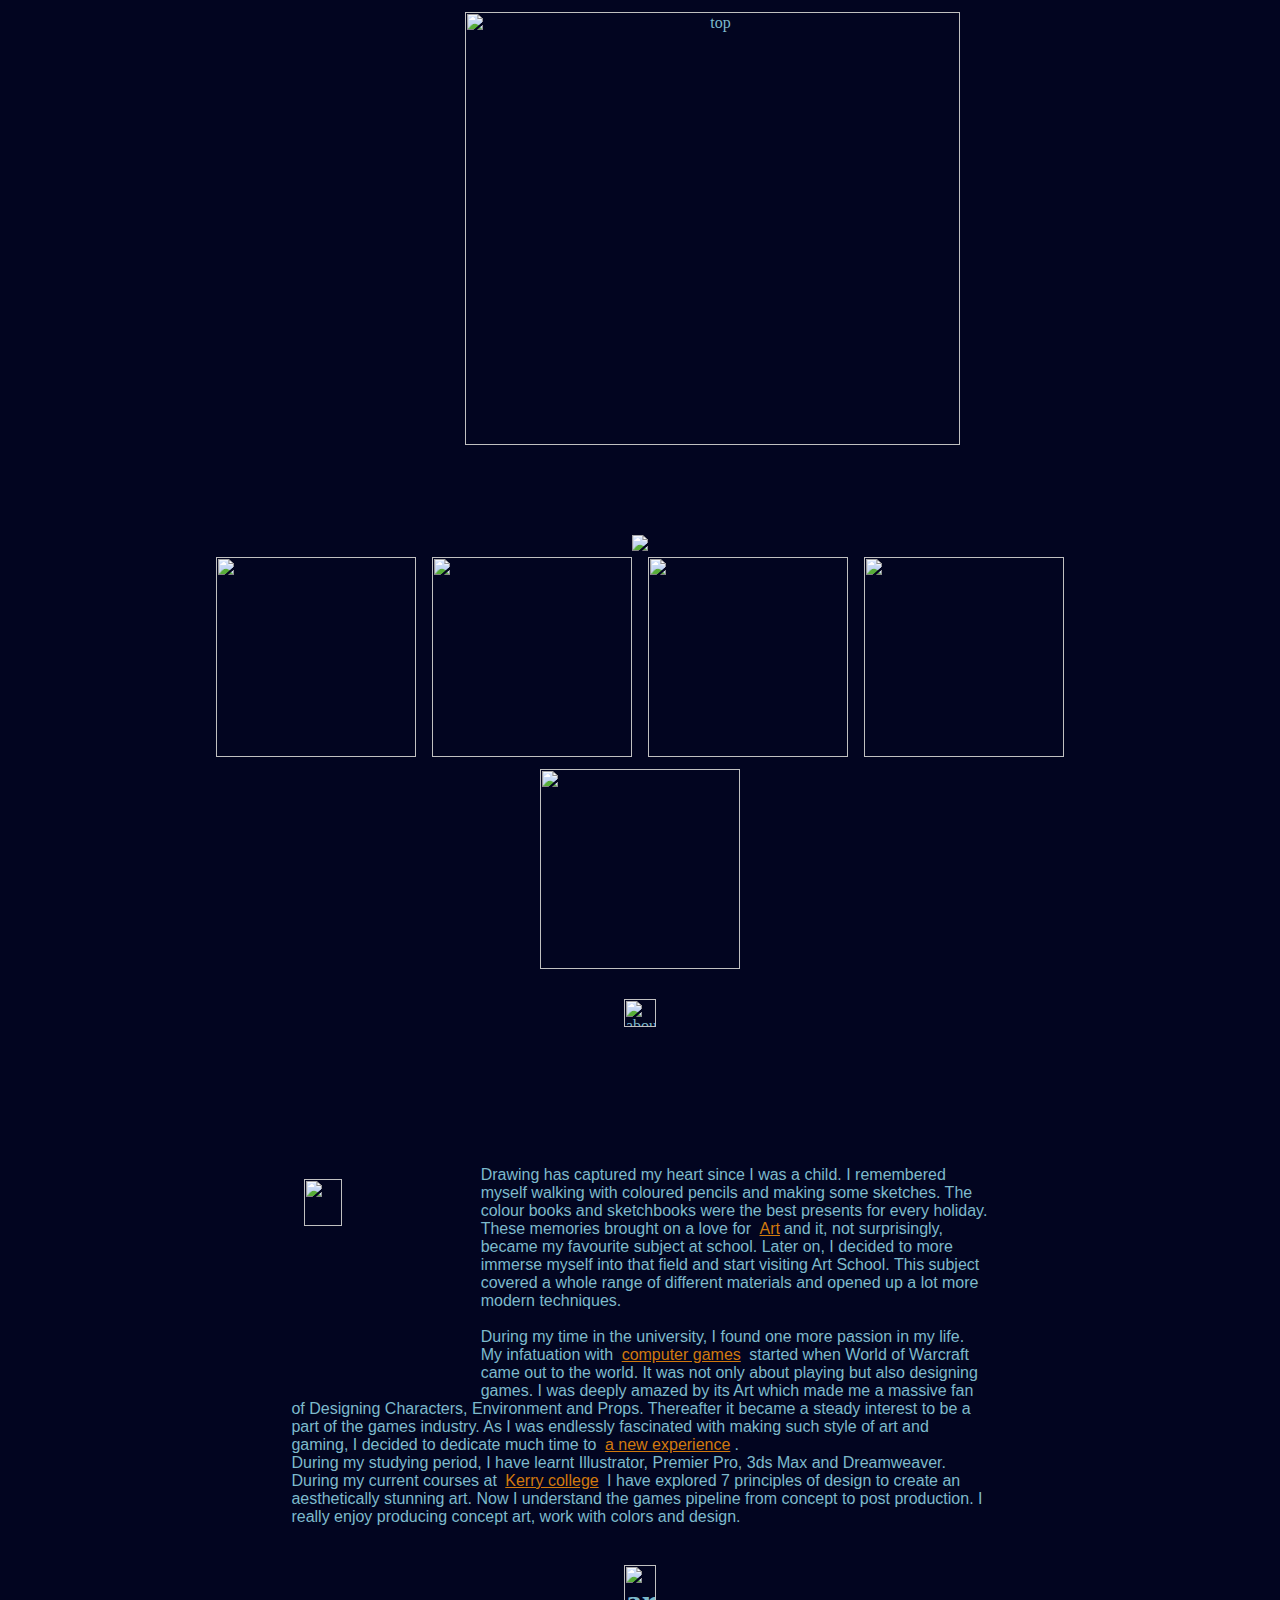
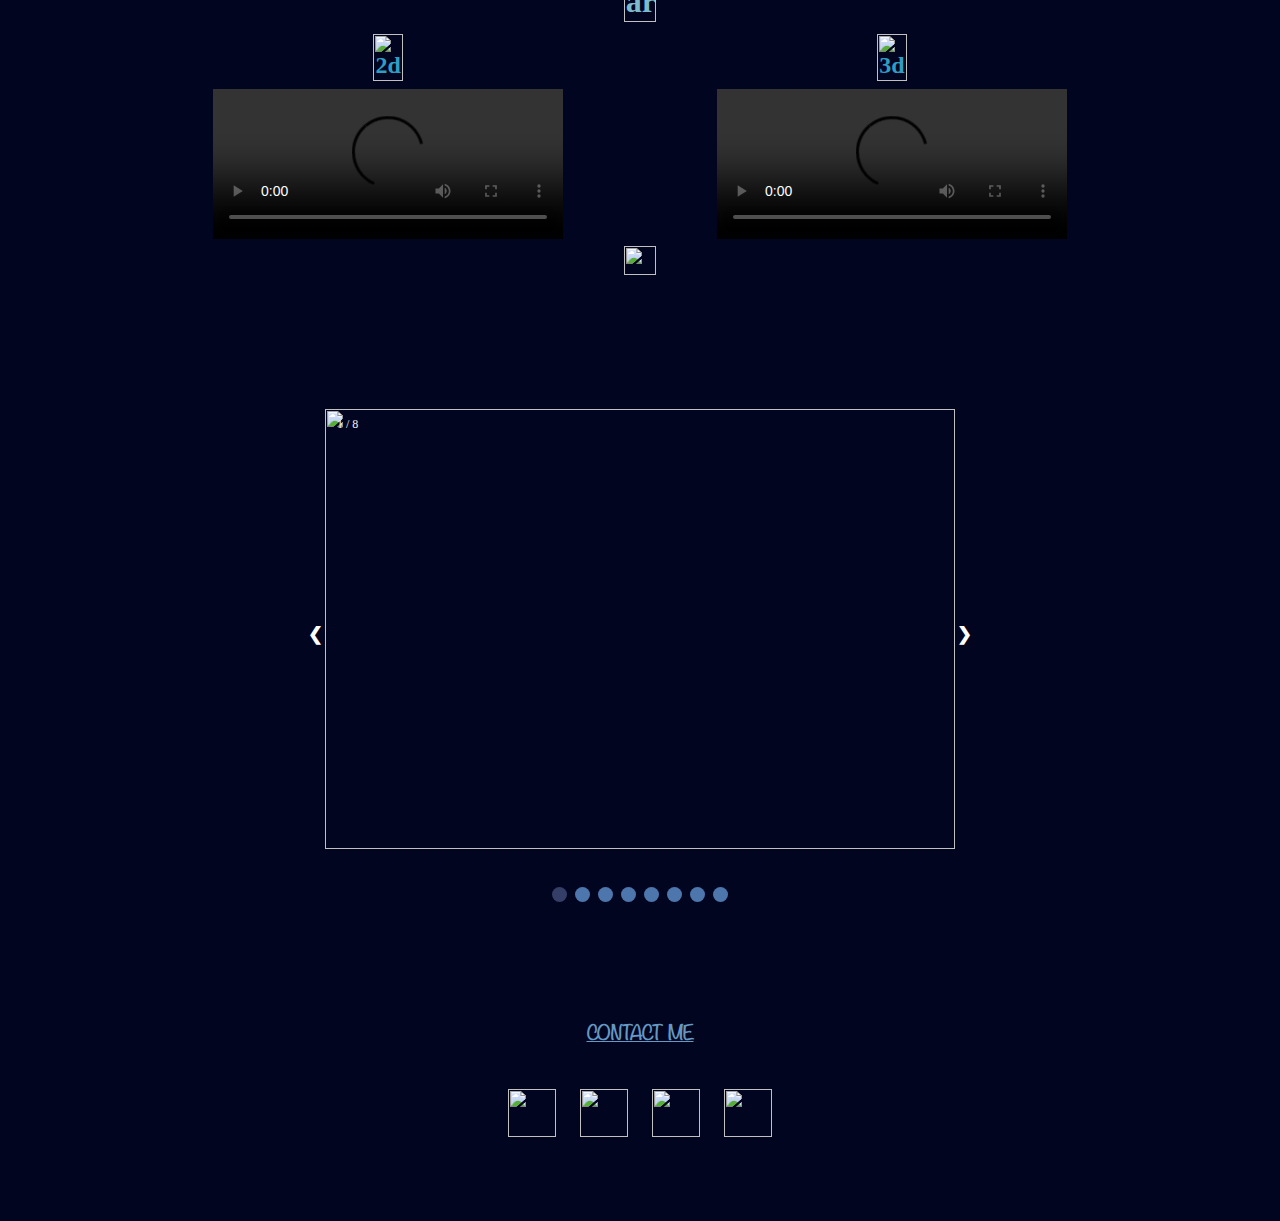
==== index.html @ ebd1fc22 "Add files via upload" ====
<html>
	<head>
		<link rel="stylesheet" type="text/css" href="style/style.css"/>  
	</head>
	
	<body> 
	
		<header>
			<img  class="headerimg" src="images/top.png" alt="top" >
			
			<div class="logodiv">
				<img src="images/Logofinal.png" class="center" >
			</div>
				
			<div class="navigation">	
				<nav>
					<ul>
						<li><a href="index.html" target="_blank">
							<img class="navimg" src="images/pic.png"></a>
						</li>
						<li><a href="experiencepage.html">
							<img class="navimg" src="./images/exp.png" ></a>
						</li>
						<li><a href="gamepage.html">
							<img class="navimg" src="./images/pic4.png" ></a>
						</li>
						<li><a href="https://www.behance.net/yulialysen5825" target="blank">
							<img class="navimg" src="./images/pic5.png" ></a>
						</li>
						<li><a href="college.html" target="_blank">
							<img class="navimg" src="images/pic2.png"></a></li>
					</ul>
				</nav>
			</div>
		</header>
		

	
<main>
	
	<section>
		<header align="center">
		  <img src="images/newabout.png" alt="aboutme" align="center" style="width:18%">
		</header>
		
	  <article class="article1">
		    <img src="images/photo.jpg"></img>
               <p>
			   Drawing has captured my heart since I was a child. I remembered myself walking with coloured pencils and making some sketches. The colour books and sketchbooks were the best presents for every holiday. These memories brought on a love for <a href="https://www.behance.net/yulialysen5825" target="_blank">Art</a>and it, not surprisingly, became my favourite subject at school. Later on, I decided to more immerse myself into that field and start visiting Art School.  This subject covered a whole range of different materials and opened up a lot more modern techniques.<br/><br/>
			   During my time in the university, I found one more passion in my life. My infatuation with <a href="gamepage.html">computer games</a> started when World of Warcraft came out to the world. It was not only about playing but also designing games. I was deeply amazed by its Art which made me a massive fan of Designing Characters, Environment and Props. Thereafter it became a steady interest to be a part of the games industry. As I was endlessly fascinated with making such style of art and gaming, I decided to dedicate much time to <a href="experiencepage.html">a new experience</a>.<br/>
			   During my studying period, I have learnt Illustrator, Premier Pro, 3ds Max and Dreamweaver. During my current courses at <a href="college.html">Kerry college</a> I have explored 7 principles of design to create an aesthetically stunning art. Now I understand the games pipeline from concept to post production. I really enjoy producing concept art, work with colors and design.<br/><br/>
			  
			</p>
     </article>
		
	</section>
	
		
		<div class="tcentre">
	<table class="videotableclass">
		<tr>
			<th></th>
			<th></th>
		</tr>
		<tr>
			<th colspan="2">
				<h1><img src="images/newcreation.png" alt="art" align="center" style="width:18%"></h1>
			</th>
		</tr>
		<tr>
            <th >			
               <h2><img src="images/new2dart.png" alt="2d" align="center" style="width:25%"></h2>  
			</th>
			<th >
			  <h2><img src="images/new3dart.png" alt="3d" align="center" style="width:25%"></h2>
			</th>
		</tr>
		
		<tr>
            <td >
			   <video class="video1" controls >			
               		<source src="images/Portfolio3.mp4" type="video/mp4">
				</video>
			</td>
			<td width="50%" >				
				<video class="video2" controls >					
					<source src="images/Project2.mp4" type="video/mp4">
				</video>
            </td>
		</tr>
	</table>

		
		
	
	<header class="goblinart" align="center">	
		  <img src="images/newgameart.png" style="width:18%">
	 </header>

		
<!-- Slideshow container -->
<div class="slideshow-container">

  <!-- Full-width images with number and caption text -->
  	<div class="mySlides fade" style="width: 90%; margin-left: auto; margin-right: auto;">
    <div class="numbertext" id="postera4">1 / 8</div>
    <img src="images/poster.png" >
  </div>

  <div class="mySlides fade" style="width: 100%; margin-left: auto; margin-right: auto;">
    <div class="numbertext">2 / 8</div>
    <img src="images/gameimg1.png" >
  </div>

  <div class="mySlides fade" style="width: 90%; margin-left: auto; margin-right: auto;">
    <div class="numbertext">3 / 8</div>
    <img src="images/gameimg2.png" >
  </div>
		
  <div class="mySlides fade" style="width: 100%; margin-left: auto; margin-right: auto;">
    <div class="numbertext">4 / 8</div>
    <img src="images/G3.jpg" >
  </div>
		
  <div class="mySlides fade" style="width: 90%; margin-left: auto; margin-right: auto;">
    <div class="numbertext">5 / 8</div>
    <img src="images/G9.png" >
  </div>
		
  <div class="mySlides fade" style="width: 90%; margin-left: auto; margin-right: auto;">
    <div class="numbertext">6 / 8</div>
    <img src="images/G8.jpg" >
  </div>

  <div class="mySlides fade" style="width: 90%; margin-left: auto; margin-right: auto;">
    <div class="numbertext">7 / 8</div>
    <img src="images/G4.jpg" >
  </div>
		
  <div class="mySlides fade" style="width: 90%; margin-left: auto; margin-right: auto;">
    <div class="numbertext">8 / 8</div>
    <img src="images/env4.png" >
  </div>
		
  
		
  <!-- Next and previous buttons -->
  <a class="prev" onclick="plusSlides(-1)">&#10094;</a>
  <a class="next" onclick="plusSlides(1)">&#10095;</a>

</div> <!-- end slideshow containter div-->
<br>

<!-- The dots/circles -->
<div style="text-align:center">
  <span class="dot" onclick="currentSlide(1)"></span>
  <span class="dot" onclick="currentSlide(2)"></span>
  <span class="dot" onclick="currentSlide(3)"></span>
  <span class="dot" onclick="currentSlide(4)"></span>
  <span class="dot" onclick="currentSlide(5)"></span>
  <span class="dot" onclick="currentSlide(6)"></span>
  <span class="dot" onclick="currentSlide(7)"></span>
  <span class="dot" onclick="currentSlide(8)"></span>
 
</div>
	
			
</main>

<footer>
	 
		 <h3>CONTACT ME</h3>
		
	<address>
		<nav>
	       <ul>
			<a href="https://www.artstation.com/yulialysenko8/" target="_blank">
				<img src="images/artstationicon.png"></a>
				
		    <a href="https://www.instagram.com/juls_illust/" target="_blank">
			<img src="images/instaicon.png"></a>
				
			<a href="https://t.me/JuliiaLy" target="_blank">
			<img src="images/telegram.png"></a>
				
		    <a href="mailto:yulialysenko7@gmail.com" target="_blank">
		 <img src="images/icon3.png"></a>
		</ul>
	</nav>
 </address>

</footer>
		
</body>
</html>
			
	
<script>

let slideIndex = 1;
showSlides(slideIndex);

// Next/previous controls
function plusSlides(n) {
  showSlides(slideIndex += n);
}

// Thumbnail image controls
function currentSlide(n) {
  showSlides(slideIndex = n);
}

function showSlides(n) {
  let i;
  let slides = document.getElementsByClassName("mySlides");
  let dots = document.getElementsByClassName("dot");
  if (n > slides.length) {slideIndex = 1}
  if (n < 1) {slideIndex = slides.length}
  for (i = 0; i < slides.length; i++) {
    slides[i].style.display = "none";
  }
  for (i = 0; i < dots.length; i++) {
    dots[i].className = dots[i].className.replace(" active", "");
  }
  slides[slideIndex-1].style.display = "block";
  dots[slideIndex-1].className += " active";
}
</script>
---- style/style.css ----
html, body, h1, h2, ul, li, a, p,
article, header, main, nav, section {
	padding: 2px;
	margin: 2px;
}

*{
	/*border: 3px solid red;*/
}


body{
	/*font-family: noteWorthy, sans-serif;*/
	background-color:#020520;
	color:#7dbacc;
	max-width: 80%;
	margin-left: auto;
	margin-right: auto;
	
}
body header{
	/*border: 3px solid red;*/
}
.headerimg{
	
	/*border: 3px solid red;*/
	z-index: -10;
	text-align: center;
	width: 70%;
	margin-left: auto;
	margin-right: auto;
	position: relative;
	left: 14rem;
}

.logodiv{
	/*border: 3px solid red;*/
	text-align: center;
	z-index: 3;
	position: relative;
	top: -6rem;
}

.article1 h1 img{
	text-align: center;
	float: none;
	width: 20%;
}

.article1{
	width: 70%;
	margin-left: auto;
	margin-right: auto;
	
}

#aboutme a:hover{
	z-index: -10;
   	padding: 20px;
	background-color:#945aaf;	
	
}

#aboutme a:active{
	font-color:#945aaf;
}

.article1 img{
	width:23%;
	float: left;
	margin: 10px;
	padding:5px;
}

.article1 p{
	font-family:"Gill Sans", "Gill Sans MT", "Myriad Pro", "DejaVu Sans Condensed", Helvetica, Arial, "sans-serif";
	padding: 0px;
	color:#7dbacc;
	
}

.article1 a:link{
	color:#D1790E;
}

.article1 a:visited{
	text-decoration:underline;
	text-decoration:overline;
	color:#D1790E;
}

.article1 a:hover{
	text-decoration:underline;
	text-decoration:overline;
	background-color:#945aaf;
	color:#f8cdea;
	
}

.article1 a:active{
	color:#D1790E;
}



	

main{
	/*width: 100%;
	float: left;*/
	margin-top: 6px;
	
}

.navigation ul {
  list-style-type: none;
  padding: 0;
  margin-top: -100px;
}

.navigation ul li {
  display: inline-block;
}

.navigation ul li a {
  display: inline-block;
}

.navimg{
  display: block;
  width: 12.5rem;
  height: 12.5rem;
}


table h2{
	color:#2E9EC5;
	position:center;
}


ul a{
	font-size:large;
	display:center;
	padding:0;
	text-decoration:none;
	color:#945aaf;
	display:inline;
}

.navigation ul a:hover{
	background-color:#945aaf;		
}


table{
	position:center;
}

table{
	border:none;
	padding:none;
	width:100%;
	position:center;
	text-align: center;
}

.tcentre {
	margin-left: auto;
	margin-right: auto;
}

.video1{
	width: 70%;
	margin-left: auto;
	margin-right: auto;
	text-align: center;

}

.video2{
	width: 70%;
	margin-left: auto;
	margin-right: auto;
	text-align: center;
}


.center h1,h2,ul{
	text-align:center;
			
}

.goblinart img{
	width: 30%;
}



footer{
	margin: 30px;
	clear: both;
	padding: 30px 5px;	
	text-align: center;
	border-radius: 2rem;
	line-height:0.5;
	
}

footer h3{
	color:#6598c2;
	text-decoration: underline;
	font-family: noteWorthy, sans-serif;
	padding:20px;
	
	
	
}

footer ul a img{
	display:inline;
	text-align:center;
	width:3rem;
	padding:0.5rem;
	
	
	
}


.slideshow-container{
	
	max-width: 700px;
	height: 440px;
  	position: relative;
	margin: auto;
}



/* Hide the images by default */
.mySlides {
	display: none;
	
  }


  /* Next & previous buttons */
  .prev, .next {
	  
	cursor: pointer;
	position: absolute;
	top: 50%;
	width: auto;
	margin-top: -22px;
	padding: 16px;
	color: white;
	font-weight: bold;
	font-size: 18px;
	transition: 0.6s ease;
	border-radius: 0 3px 3px 0;
	user-select: none;
  }
  
  /* Position the "next button" to the right */
  .next {
	right: 0;
	border-radius: 3px 0 0 3px;
  }
  
  /* On hover, add a black background color with a little bit see-through */
  .prev:hover, .next:hover {
	background-color: rgba(0,0,0,0.8);
  }
  
  /* Caption text */
  .text {
	color: #f2f2f2;
	font-size: 15px;
	padding: 8px 12px;
	position: absolute;
	bottom: 8px;
	width: 100%;
	text-align: center;
  }
  
  /* Number text (1/3 etc) */
  .numbertext {
	color: #f2f2f2;
	font-size: 12px;
	padding: 8px 12px;
	position: absolute;
	top: 0;
  }
  
  /* The dots/bullets/indicators */
  .dot {
	cursor: pointer;
	height: 15px;
	width: 15px;
	margin: 20px 2px;
	background-color: #4D76AC;
	border-radius: 50%;
	display: inline-block;
	transition: background-color 0.6s ease;
  }
  
  .active, .dot:hover {
	background-color:#343E66;
  }
  
  /* Fading animation */
  .fade {
	animation-name: fade;
	animation-duration: 1.5s;
  }
  
  @keyframes fade {
	from {opacity: .4}
	to {opacity: 1}
  }

  @font-face {
  font-family: noteWorthy;
  src: url(../font/Noteworthy-Lt.ttf);
}

  
.gameimg{
	width:100%;
	text-align:center;
}

.logolink{
	width:100%;
	text-align:center;
}


.one section header img{
    border-radius:25px;
    text-align:center;
}

.article3 img{
	float: left;
	width: 30%;
	padding:10px;
}

.article3 p{
	font-family:"Gill Sans", "Gill Sans MT", "Myriad Pro", "DejaVu Sans Condensed", Helvetica, Arial, "sans-serif";
	padding: 5px;
	color:#7dbacc;
}


.article3 a:link{
	color:#D1790E;
}

.article3 a:visited{
	text-decoration:underline;
	text-decoration:overline;
	color:#D1790E;
}

.article3 a:hover{
	text-decoration:underline;
	text-decoration:overline;
	background-color:#945aaf;
	color:#f8cdea;
	
}

.article3 a:active{
	color:#D1790E;
}


.article2 h2{
	background-color:#7FABE9;
	border-radius:25px;
	color:#D1790E;
	font-family: noteWorthy, sans-serif;
}
.article2 img{
	float: left;
	width: 13%;
	padding:10px;
}

.article2{
	width: 100%;
	margin-left: auto;
	margin-right: auto;
	text-align:center;
}

.article header{
	font-family: noteWorthy, sans-serif;
}

.article2 p{
	font-family:"Gill Sans", "Gill Sans MT", "Myriad Pro", "DejaVu Sans Condensed", Helvetica, Arial, "sans-serif";
	padding: 5px;
	color:#7dbacc;
	text-align: left;
}

iframe{
	padding:10px;
}

.article4{
	width: 100%;
	margin-left: auto;
	margin-right: auto;
	text-align:center;
}
.article4 img{
	float: left;
	width: 10%;
	padding:10px;
}

.article4 p{
	font-family:"Gill Sans", "Gill Sans MT", "Myriad Pro", "DejaVu Sans Condensed", Helvetica, Arial, "sans-serif";
	padding: 5px;
	color:#7dbacc;
	text-align: left;
}
.article4 h2{
	background-color:#7FABE9;
	border-radius:25px;
	color:#103C6F;
	font-family: noteWorthy, sans-serif;
}


.article4 header a:link{
	color:#D1790E;
}

.article4 header a:visited{
	text-decoration:underline;
	text-decoration:overline;
	color:#D1790E;
}

.article4 header a:hover{
	text-decoration:underline;
	text-decoration:overline;
	background-color:#945aaf;
	color:#f8cdea;
	
}

.article4 header a:active{
	color:#D1790E;
}


.article5{
	width: 100%;
	margin-left: auto;
	margin-right: auto;
	text-align:center;
}
.article5 img{
	float: left;
	width: 10%;
	padding:10px;
}

.article5 p{
	font-family:"Gill Sans", "Gill Sans MT", "Myriad Pro", "DejaVu Sans Condensed", Helvetica, Arial, "sans-serif";
	padding: 5px;
	color:#7dbacc;
	text-align: left;
}
.article5 h2{
	background-color:#7FABE9;
	border-radius:25px;
	font-family: noteWorthy, sans-serif;
}

.article5 header a:link{
	color:#D1790E;
}

.article5 header a:visited{
	text-decoration:underline;
	text-decoration:overline;
	color:#D1790E;
}

.article5 header a:hover{
	text-decoration:underline;
	text-decoration:overline;
	background-color:#945aaf;
	color:#f8cdea;
	
}

.article5 header a:active{
	color:#D1790E;
}


.article6{
	width: 100%;
	margin-left: auto;
	margin-right: auto;
	text-align:center;
}
.article6 img{
	float: left;
	width: 10%;
	padding:10px;
}

.article6 p{
	font-family:"Gill Sans", "Gill Sans MT", "Myriad Pro", "DejaVu Sans Condensed", Helvetica, Arial, "sans-serif";
	padding: 5px;
	color:#7dbacc;
	text-align: left;
}
.article6 h2{
	background-color:#7FABE9;
	border-radius:25px;
	font-family: noteWorthy, sans-serif;
}

.article6 header a:link{
	color:#D1790E;
}

.article6 header a:visited{
	text-decoration:underline;
	text-decoration:overline;
	color:#D1790E;
}

.article6 header a:hover{
	text-decoration:underline;
	text-decoration:overline;
	background-color:#945aaf;
	color:#f8cdea;
	
}

.article6 header a:active{
	color:#D1790E;
}
#3d a:hover{
	z-index: -10;
   	padding: 20px;
	background-color:#945aaf;	
	
}

#3d a:active{
	font-color:#945aaf;
}


.slideshow-container{
	
	max-width: 700px;
	height: 440px;
  	position: relative;
	margin: auto;
}

a. whatsapp-link {
  text-decoration: none; /* remove underline */
  display:inline-block;
}


.mySlides img{
	width: 100%;
}
 
/*
.mySlides img[src="images/shelf.jpg"] {
  width: 100%;  
}

.mySlides img[src="images/lamp.jpg"] {
  width: 100%;  
}


.mySlides img[src="images/gameimg2.png"] {
  width: 100%;  
}

.mySlides img[src="images/G3.jpg"] {
  width: 100%;  
 
}

.mySlides img[src="images/G9.png"] {
  width: 100%;
 
}

.mySlides img[src="images/G8.jpg"] {
  width: 100%;
 
}

.mySlides img[src="images/G4.jpg"] {
  width: 100%;
 
}

.mySlide img[src="images/env4.png"] {
  width: 100%;
 
}*/
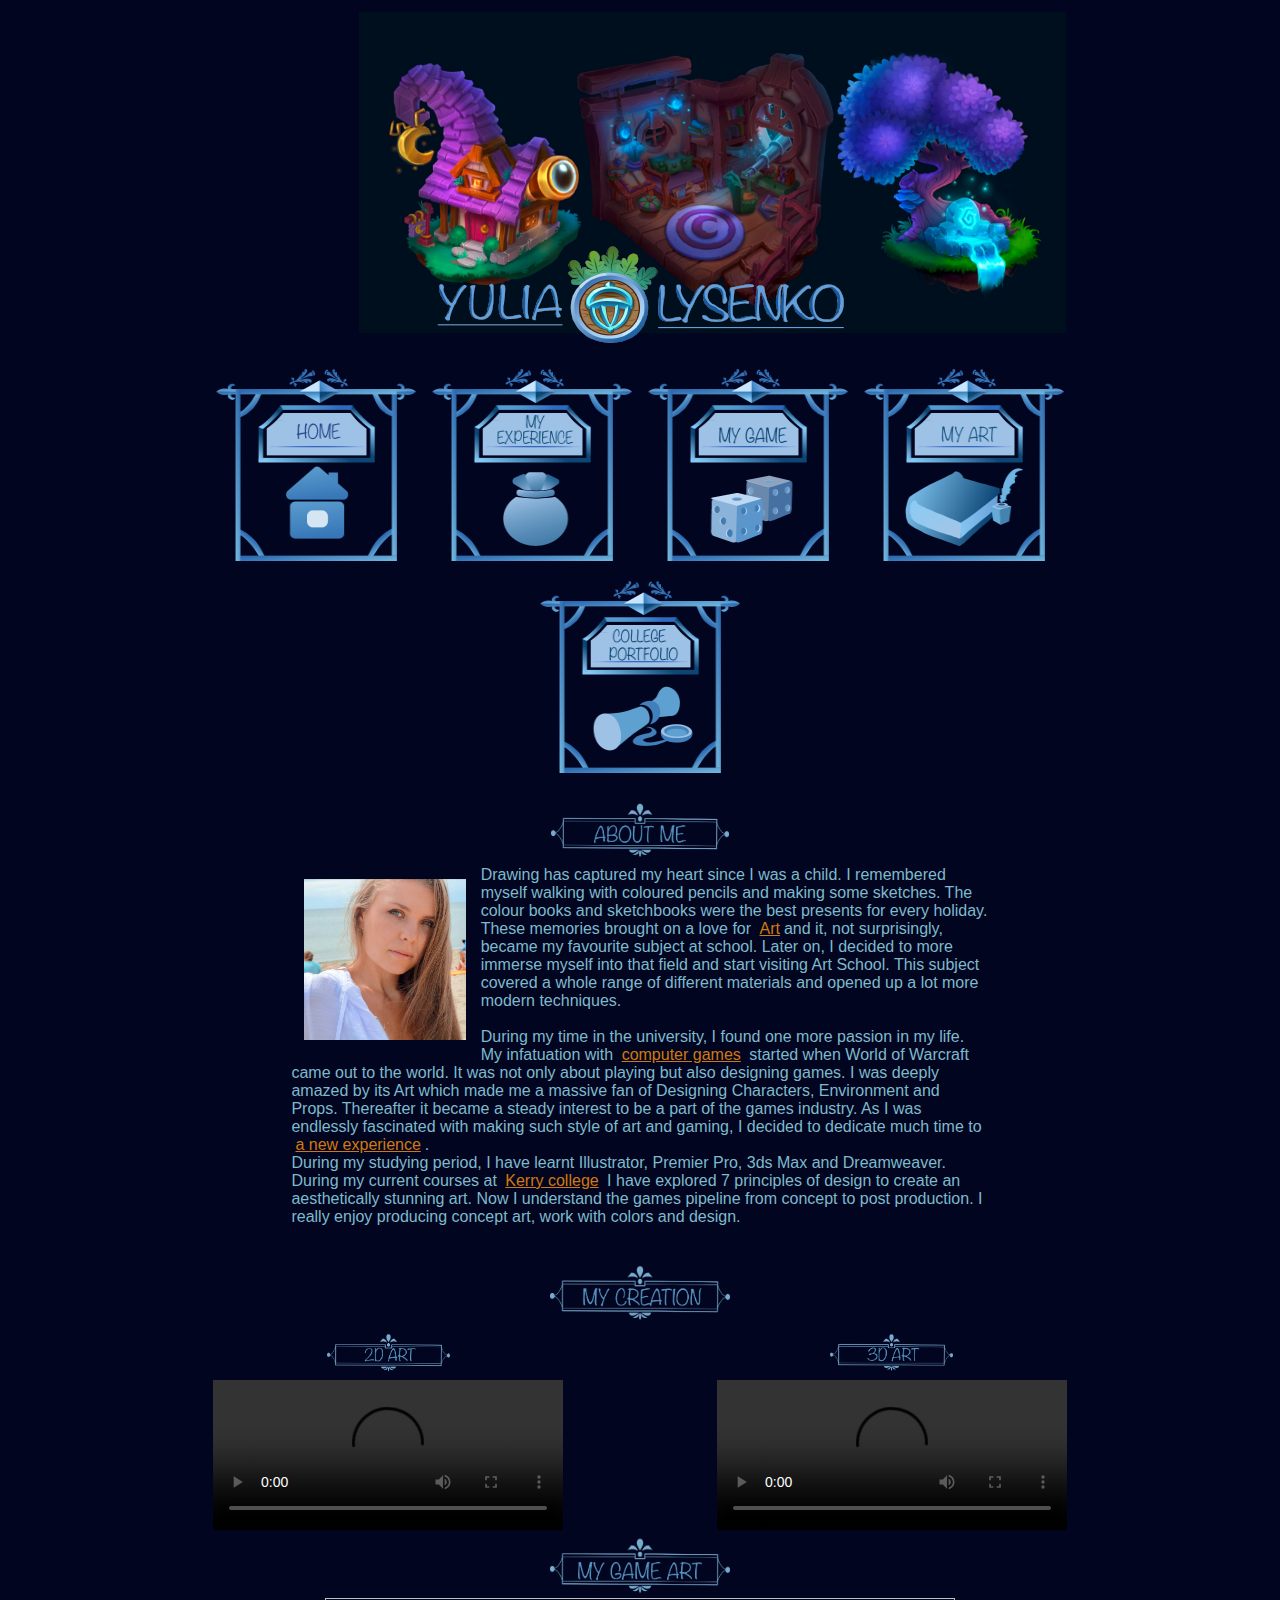
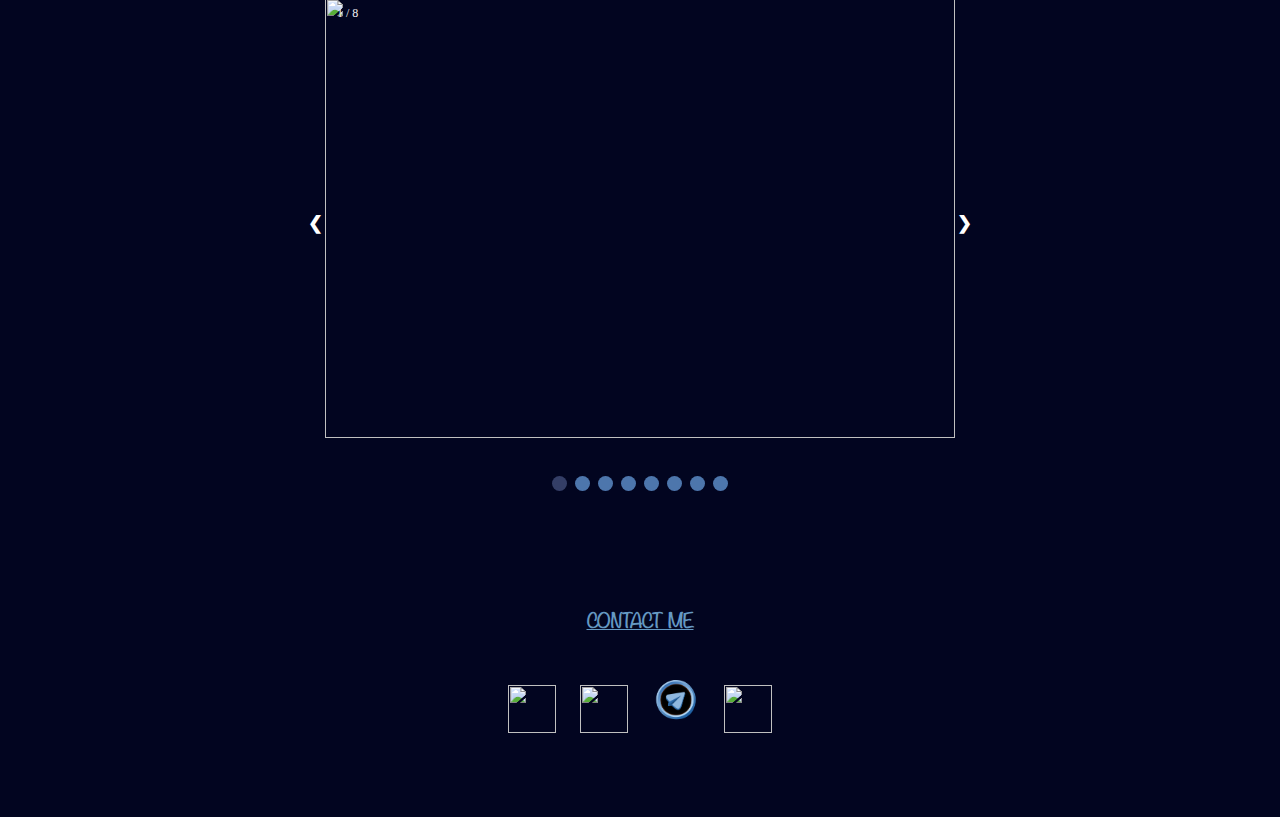
==== commit 83bc4918: "Update index.html" ====
--- a/index.html
+++ b/index.html
@@ -6,7 +6,7 @@
 	<body> 
 	
 		<header>
-			<img  class="headerimg" src="images/top.png" alt="top" >
+			<img  class="headerimg" src="images/Top.png" alt="top" >
 			
 			<div class="logodiv">
 				<img src="images/Logofinal.png" class="center" >
@@ -44,7 +44,7 @@
 		</header>
 		
 	  <article class="article1">
-		    <img src="images/photo.jpg"></img>
+		    <img src="images/Photo.jpg"></img>
                <p>
 			   Drawing has captured my heart since I was a child. I remembered myself walking with coloured pencils and making some sketches. The colour books and sketchbooks were the best presents for every holiday. These memories brought on a love for <a href="https://www.behance.net/yulialysen5825" target="_blank">Art</a>and it, not surprisingly, became my favourite subject at school. Later on, I decided to more immerse myself into that field and start visiting Art School.  This subject covered a whole range of different materials and opened up a lot more modern techniques.<br/><br/>
 			   During my time in the university, I found one more passion in my life. My infatuation with <a href="gamepage.html">computer games</a> started when World of Warcraft came out to the world. It was not only about playing but also designing games. I was deeply amazed by its Art which made me a massive fan of Designing Characters, Environment and Props. Thereafter it became a steady interest to be a part of the games industry. As I was endlessly fascinated with making such style of art and gaming, I decided to dedicate much time to <a href="experiencepage.html">a new experience</a>.<br/>
@@ -198,6 +198,7 @@
 <script>
 
 let slideIndex = 1;
+	let slides1 = 0;
 showSlides(slideIndex);
 
 // Next/previous controls
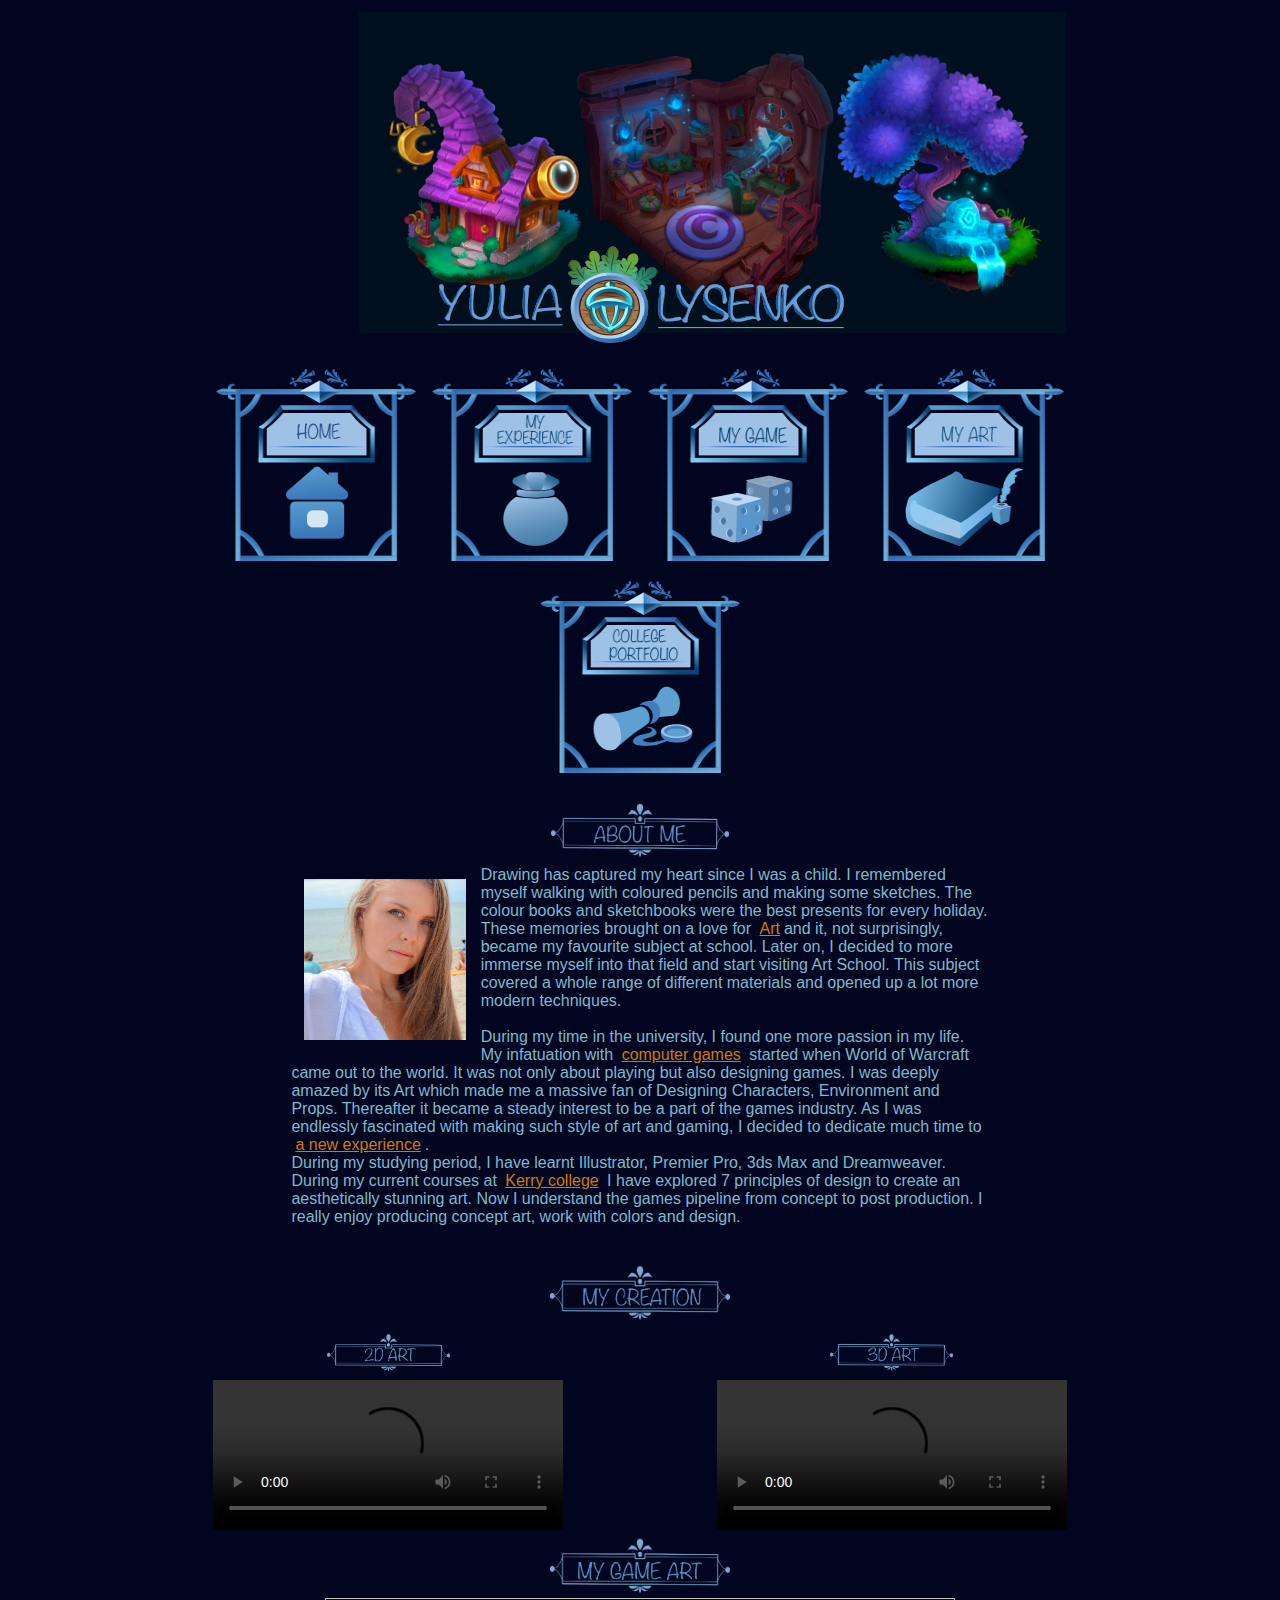
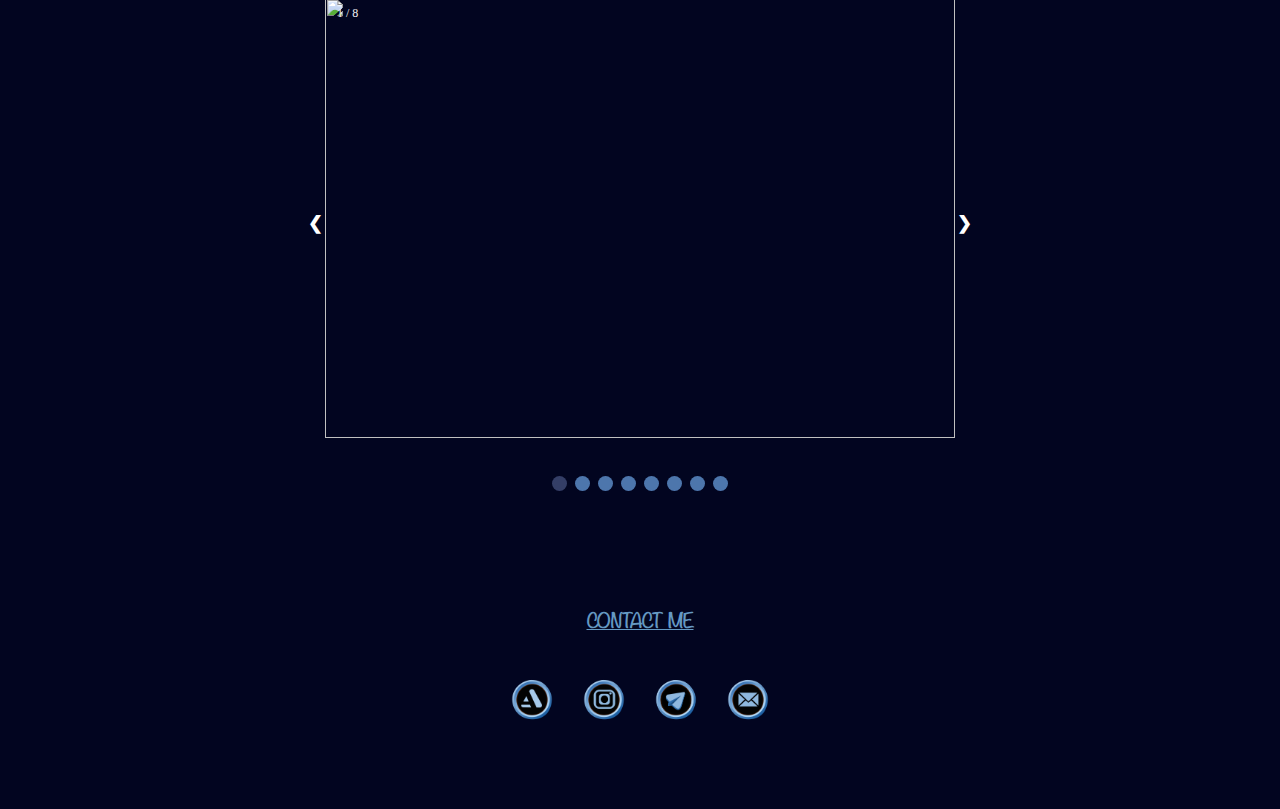
==== commit 344e60ae: "Update index.html" ====
--- a/index.html
+++ b/index.html
@@ -175,16 +175,16 @@
 		<nav>
 	       <ul>
 			<a href="https://www.artstation.com/yulialysenko8/" target="_blank">
-				<img src="images/artstationicon.png"></a>
+				<img src="images/Artstationicon.png"></a>
 				
 		    <a href="https://www.instagram.com/juls_illust/" target="_blank">
-			<img src="images/instaicon.png"></a>
+			<img src="images/Instaicon.png"></a>
 				
 			<a href="https://t.me/JuliiaLy" target="_blank">
 			<img src="images/telegram.png"></a>
 				
 		    <a href="mailto:yulialysenko7@gmail.com" target="_blank">
-		 <img src="images/icon3.png"></a>
+		 <img src="images/Icon3.png"></a>
 		</ul>
 	</nav>
  </address>
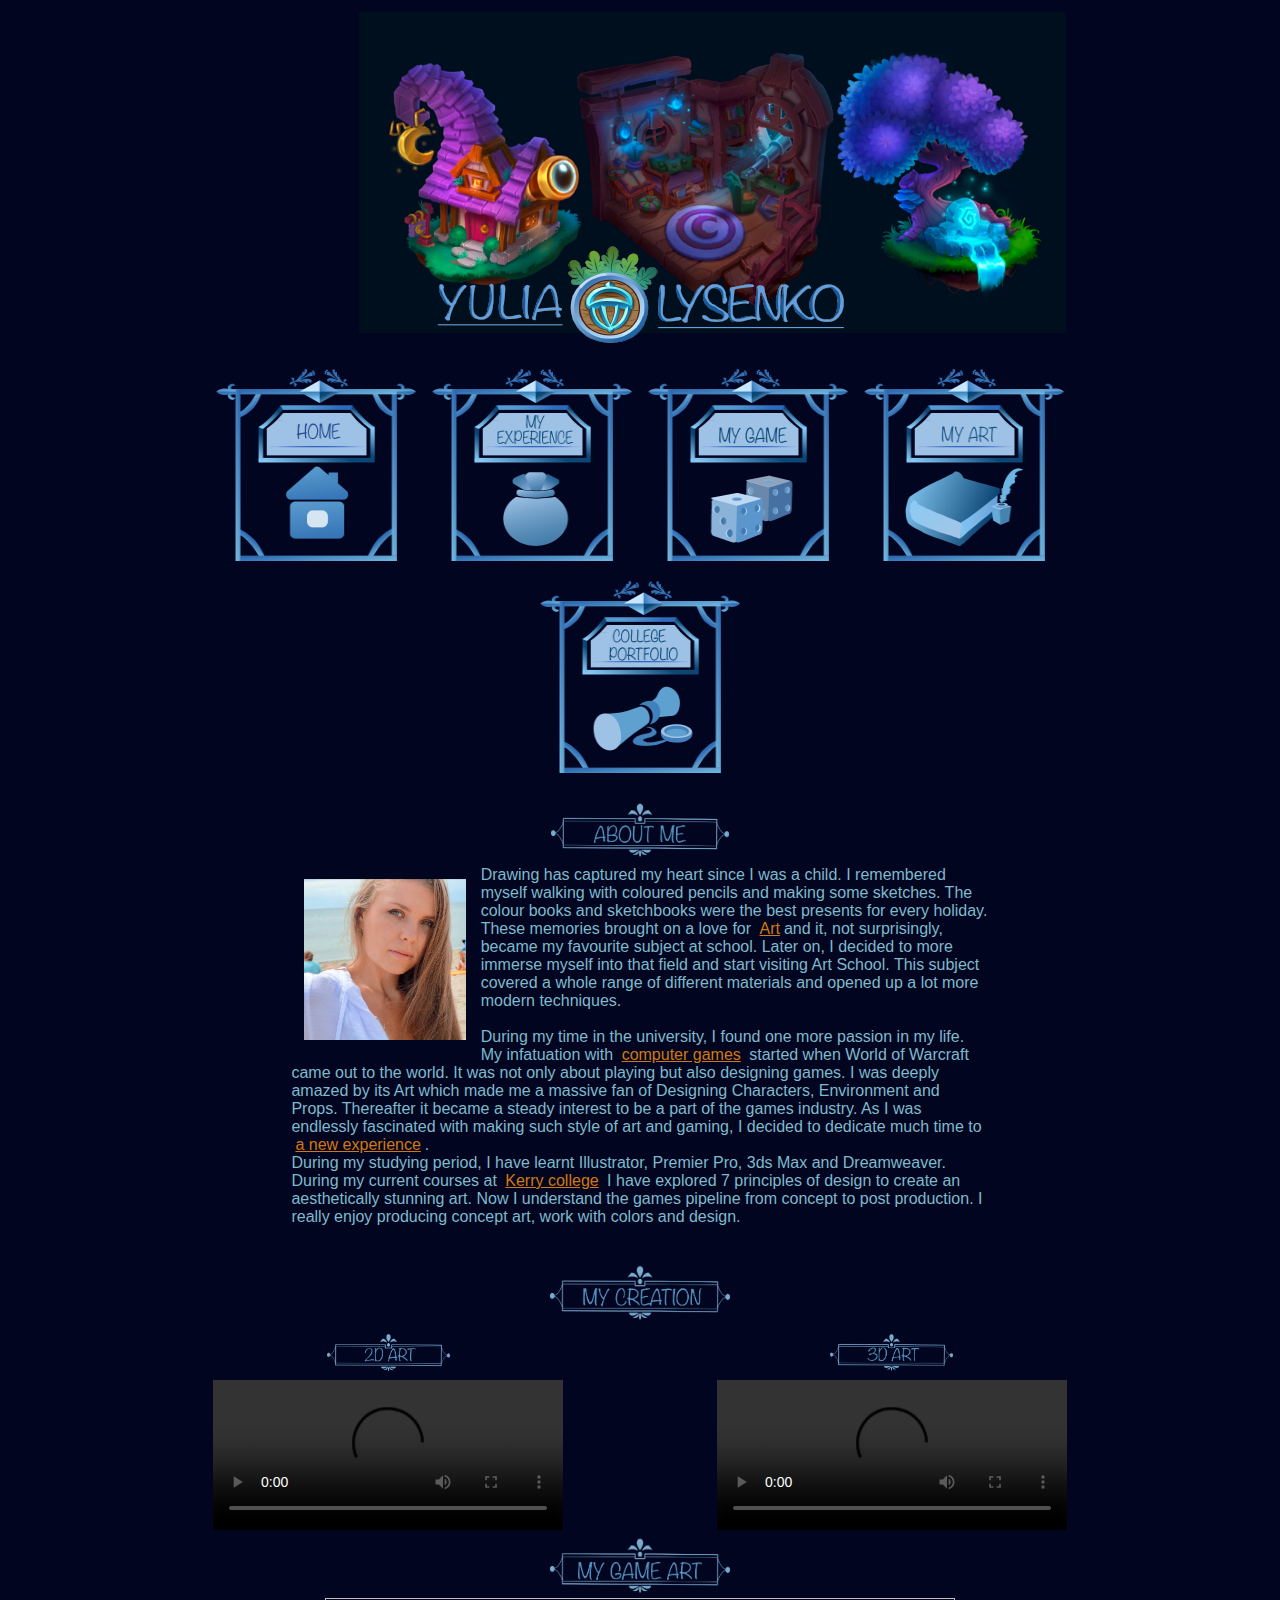
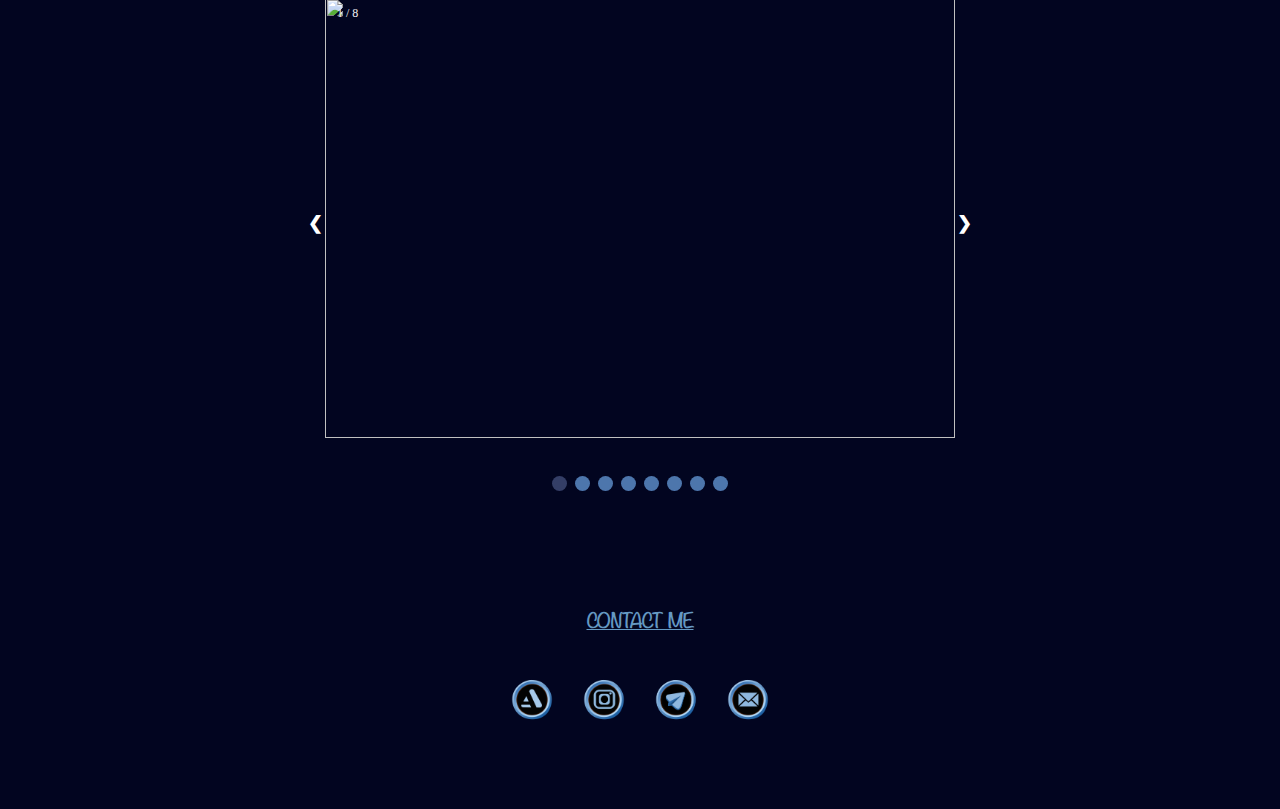
==== commit 2c2743f0: "Update index.html" ====
--- a/index.html
+++ b/index.html
@@ -6,7 +6,9 @@
 	<body> 
 	
 		<header>
-			<img  class="headerimg" src="images/Top.png" alt="top" >
+			<div class="mainheader">
+				<img  class="headerimg" src="images/Top.png" alt="top" >
+			</div>
 			
 			<div class="logodiv">
 				<img src="images/Logofinal.png" class="center" >
